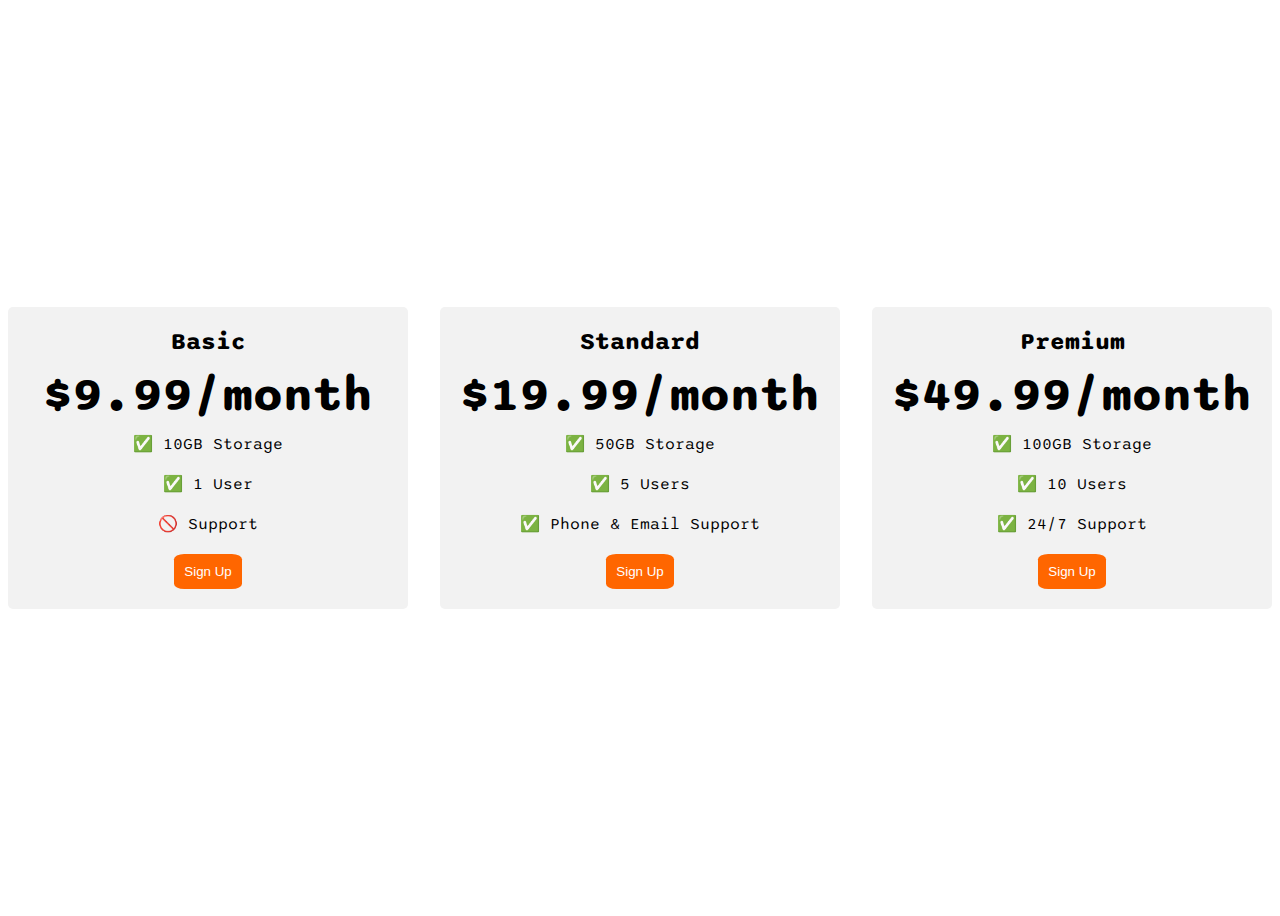
==== 9.4+Flexbox+Pricing+Table+Project/index.html @ 7085bdb2 "flexbox pricing table project" ====
<!DOCTYPE html>
<html>
  <head>
    <title>Flexbox Pricing Table</title>
    <link rel="preconnect" href="https://fonts.googleapis.com" />
    <link rel="preconnect" href="https://fonts.gstatic.com" crossorigin />
    <link
      href="https://fonts.googleapis.com/css2?family=Sono:wght@400;700&display=swap"
      rel="stylesheet"
    />
    <style>
      body {
        font-family: "Sono", sans-serif;
      }

      .pricing-container {
        display: flex;
        height: 100vh;
        flex-direction: row;
        justify-content: center;
        align-items: center;
        gap: 2rem;
      }

      .pricing-plan {
        flex: 1;
        border-radius: 5px;
        max-width: 400px;
        background-color: #f2f2f2;
        padding : 20px;
        text-align: center;
      }

      .pricing-plan > div {
        margin-bottom: 10px;
        font-weight: bolder;
      }

      .plan-title {
        font-size: 1.5rem;
      }

      .plan-price {
        font-size: 3rem;
      }

      .plan-features {
        list-style-type: none;
        margin: 0;
        padding: 0;
      }
      
      li {
        margin-bottom: 20px;
      }

      button {
        padding : 10px;
        background-color: #ff6600;;
        border-radius: 15%;
        border : none;
        color : white;
      }
      /* Hint: What can you do with a media query and flexbox? */
      @media (max-width: 1250px) {
        .pricing-container {
          height: 100%;
          flex-direction: column;
        }
      }
    </style>
  </head>

  <body>
    <div class="pricing-container">
      <div class="pricing-plan">
        <div class="plan-title">Basic</div>
        <div class="plan-price">$9.99/month</div>
        <ul class="plan-features">
          <li>✅ 10GB Storage</li>
          <li>✅ 1 User</li>
          <li>🚫 Support</li>
        </ul>
        <button class="plan-button">Sign Up</button>
      </div>
      <div class="pricing-plan">
        <div class="plan-title">Standard</div>
        <div class="plan-price">$19.99/month</div>
        <ul class="plan-features">
          <li>✅ 50GB Storage</li>
          <li>✅ 5 Users</li>
          <li>✅ Phone &amp; Email Support</li>
        </ul>
        <button class="plan-button">Sign Up</button>
      </div>
      <div class="pricing-plan">
        <div class="plan-title">Premium</div>
        <div class="plan-price">$49.99/month</div>
        <ul class="plan-features">
          <li>✅ 100GB Storage</li>
          <li>✅ 10 Users</li>
          <li>✅ 24/7 Support</li>
        </ul>
        <button class="plan-button">Sign Up</button>
      </div>
    </div>
  </body>
</html>
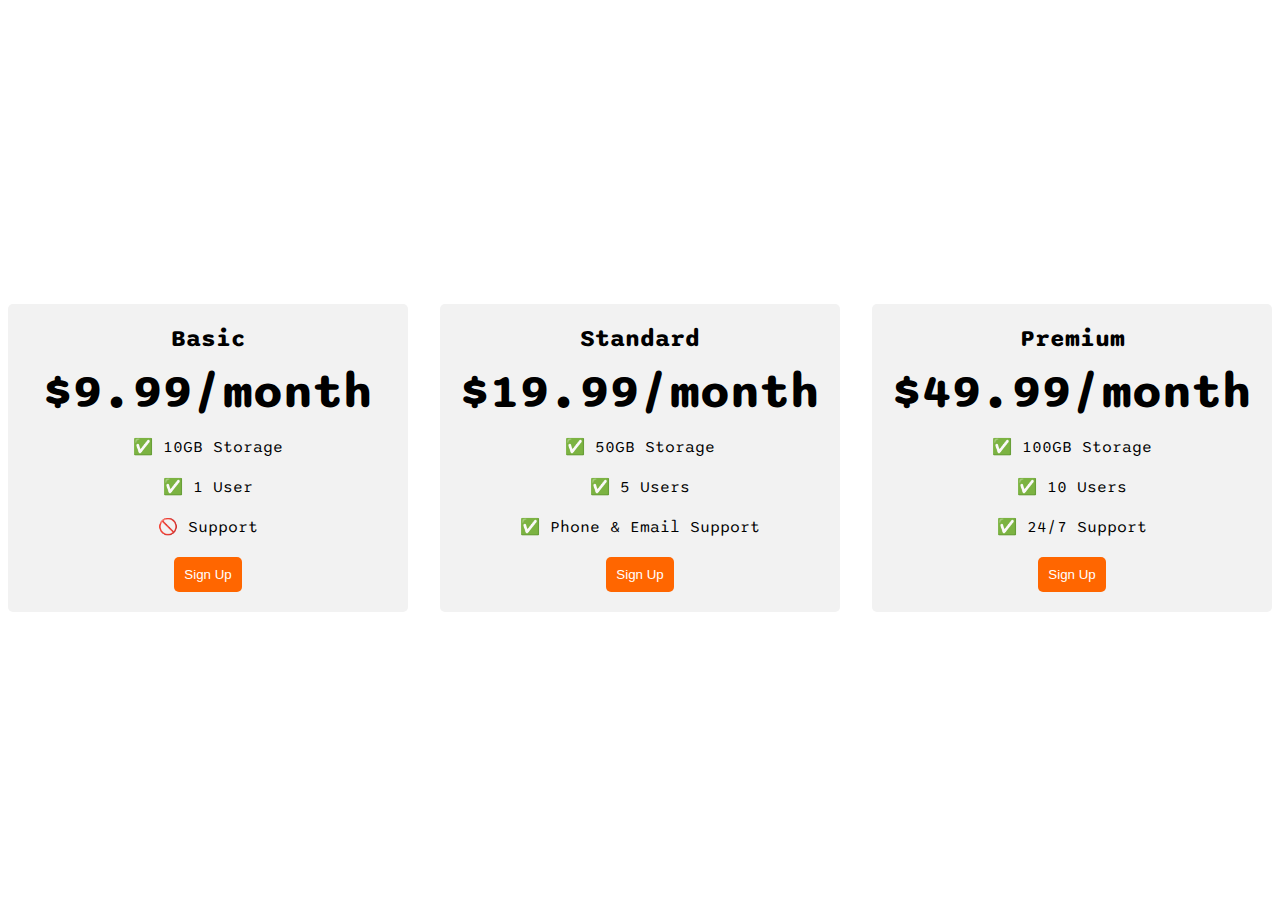
==== commit a72a1bc5: "Flexbox Pricing Table Project" ====
--- a/9.4+Flexbox+Pricing+Table+Project/index.html
+++ b/9.4+Flexbox+Pricing+Table+Project/index.html
@@ -14,8 +14,8 @@
       }
 
       .pricing-container {
-        display: flex;
         height: 100vh;
+        display : flex;
         flex-direction: row;
         justify-content: center;
         align-items: center;
@@ -23,49 +23,48 @@
       }
 
       .pricing-plan {
+        max-width: 400px;
         flex: 1;
+        background-color: #f2f2f2;
+        padding: 20px;
         border-radius: 5px;
-        max-width: 400px;
-        background-color: #f2f2f2;
-        padding : 20px;
         text-align: center;
       }
 
-      .pricing-plan > div {
+      .plan-title {
+        font-weight: bolder;
         margin-bottom: 10px;
-        font-weight: bolder;
-      }
-
-      .plan-title {
         font-size: 1.5rem;
       }
 
       .plan-price {
+        font-weight: bolder;
+        margin-bottom: 10px;
         font-size: 3rem;
       }
 
       .plan-features {
         list-style-type: none;
-        margin: 0;
         padding: 0;
       }
-      
+
       li {
         margin-bottom: 20px;
       }
 
       button {
-        padding : 10px;
-        background-color: #ff6600;;
-        border-radius: 15%;
-        border : none;
-        color : white;
+        padding: 10px;
+        border: none;
+        border-radius: 5px;
+        background-color: #ff6600;
+        color: white;
       }
+      /*다시해보기*/
       /* Hint: What can you do with a media query and flexbox? */
       @media (max-width: 1250px) {
         .pricing-container {
+          flex-direction: column;
           height: 100%;
-          flex-direction: column;
         }
       }
     </style>
